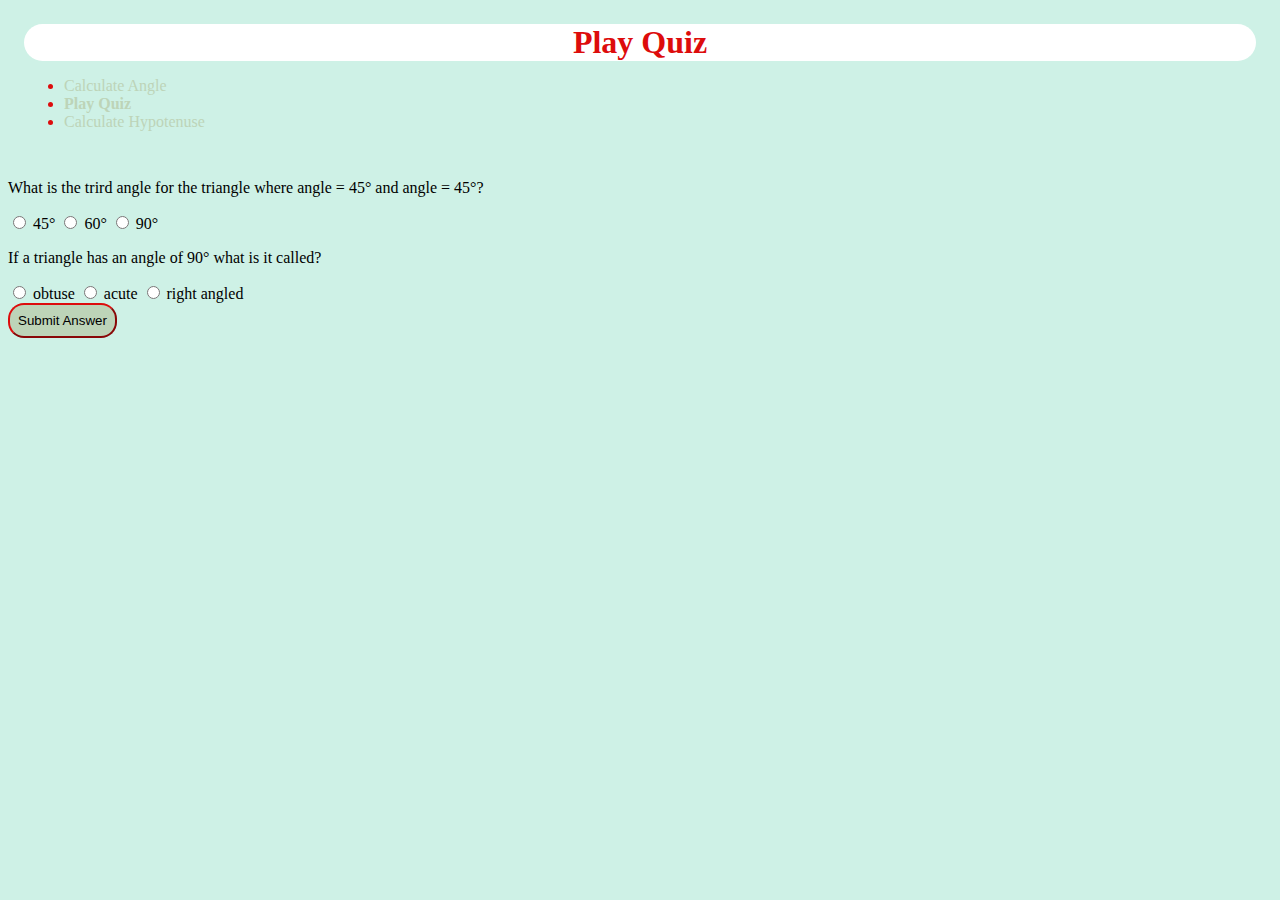
==== quiz.html @ 953f19d0 "added files" ====
<!DOCTYPE html>
<html lang="en">
  <head>
    <meta charset="UTF-8" />
    <meta http-equiv="X-UA-Compatible" content="IE=edge" />
    <meta name="viewport" content="width=device-width, initial-scale=1.0" />
    <title>Trinagle Quiz</title>
    <link rel="stylesheet" href="style.css">
  </head>
  <body>
    <nav class="navigation container" >
        <div class="nav-brand">Play Quiz</div>
    <ul class="list-not-bullet nav-pills">
        <li class="list-item-inline">
            <a class="link " href="index.html">Calculate Angle</a>
        </li>
        <li class="list-item-inline">
            <a class="link link-active" href="quiz.html">Play Quiz</a>
    
        </li>
        <li class="list-item-inline">
            <a class="link" href="calculate hypotenuse.html">Calculate Hypotenuse</a>
        </li>
    
    </ul>
    </nav >
    <form class="quiz-Form">
      <div class="question-conatiner">
        <p>
          What is the trird angle for the triangle where angle = 45° and angle =
          45°?
        </p>
        <label><input type="radio" name="question1" value="45°" /> 45° </label>
        <label><input type="radio" name="question1" value="60°" /> 60° </label>
        <label><input type="radio" name="question1" value="90°" /> 90° </label>
      </div>
      <div class="question-conatiner">
        <p>If a triangle has an angle of 90° what is it called?</p>
        <label
          ><input type="radio" name="question2" value="obtus" /> obtuse
        </label>
        <label
          ><input type="radio" name="question2" value="acute" /> acute
        </label>
        <label
          ><input type="radio" name="question2" value="right angled" /> right
          angled
        </label>
      </div>
    </form>
    <button  class="button" id="submit-answer-btn">Submit Answer</button>
    <div id="output"></div>
    <script src="/quiz.js"></script>
  </body>
</html>
---- style.css ----
@import url('https://fonts.googleapis.com/css2?family=Ubuntu:wght@300;400&display=swap');



:root { --backgroundcolor:#cef1e6;
    --primarycolor:#dd0c0c;
    --secondarycolor:#bdd4b8;


 
}
body{
    background-color: var(--backgroundcolor);
}
.navigation {
    background-color: var(--primary-color);
    color: var(--primarycolor);
    padding: 1rem;
    border-bottom-left-radius: 1rem;
    border-bottom-right-radius: 1rem;
  }
  
  .navigation .nav-brand {
      background-color: white;
    font-weight: bold;
    font-size: 2rem;
    padding: 2rem,;
    border-radius: 2rem;
    text-align: center;

  }
  .navigation .link {
    color:var(--secondarycolor);
    text-decoration: none;
  }
  
.navigation .link-active {
    font-weight: bold;
  }
.input-box{
    color: var(--primarycolor);
    text-decoration: bold ;
    border-color: #a17272;
    text-align: center;
    margin: 0 auto;
}
.button{
    
    background-color: var(--secondarycolor);
    border-color: var(--primarycolor);
    border-radius: 1rem;
    padding: 0.5rem;
     
}
.side-input{
    background-color: var(--secondarycolor);
    border-radius: 1rem;
    border-color: var(--primarycolor);
    align-items: center;
}

.button-check{
    background-color: var(--secondarycolor);
    border-color: var(--primarycolor);
    border-radius: 1rem;
    padding: 0.5rem;
    display: block;
    margin: 2rem auto;
}
.angle-input{
    background-color: var(--secondarycolor);
    border-radius: 1rem;
    border-color: var(--primarycolor);
    align-items: center;
}
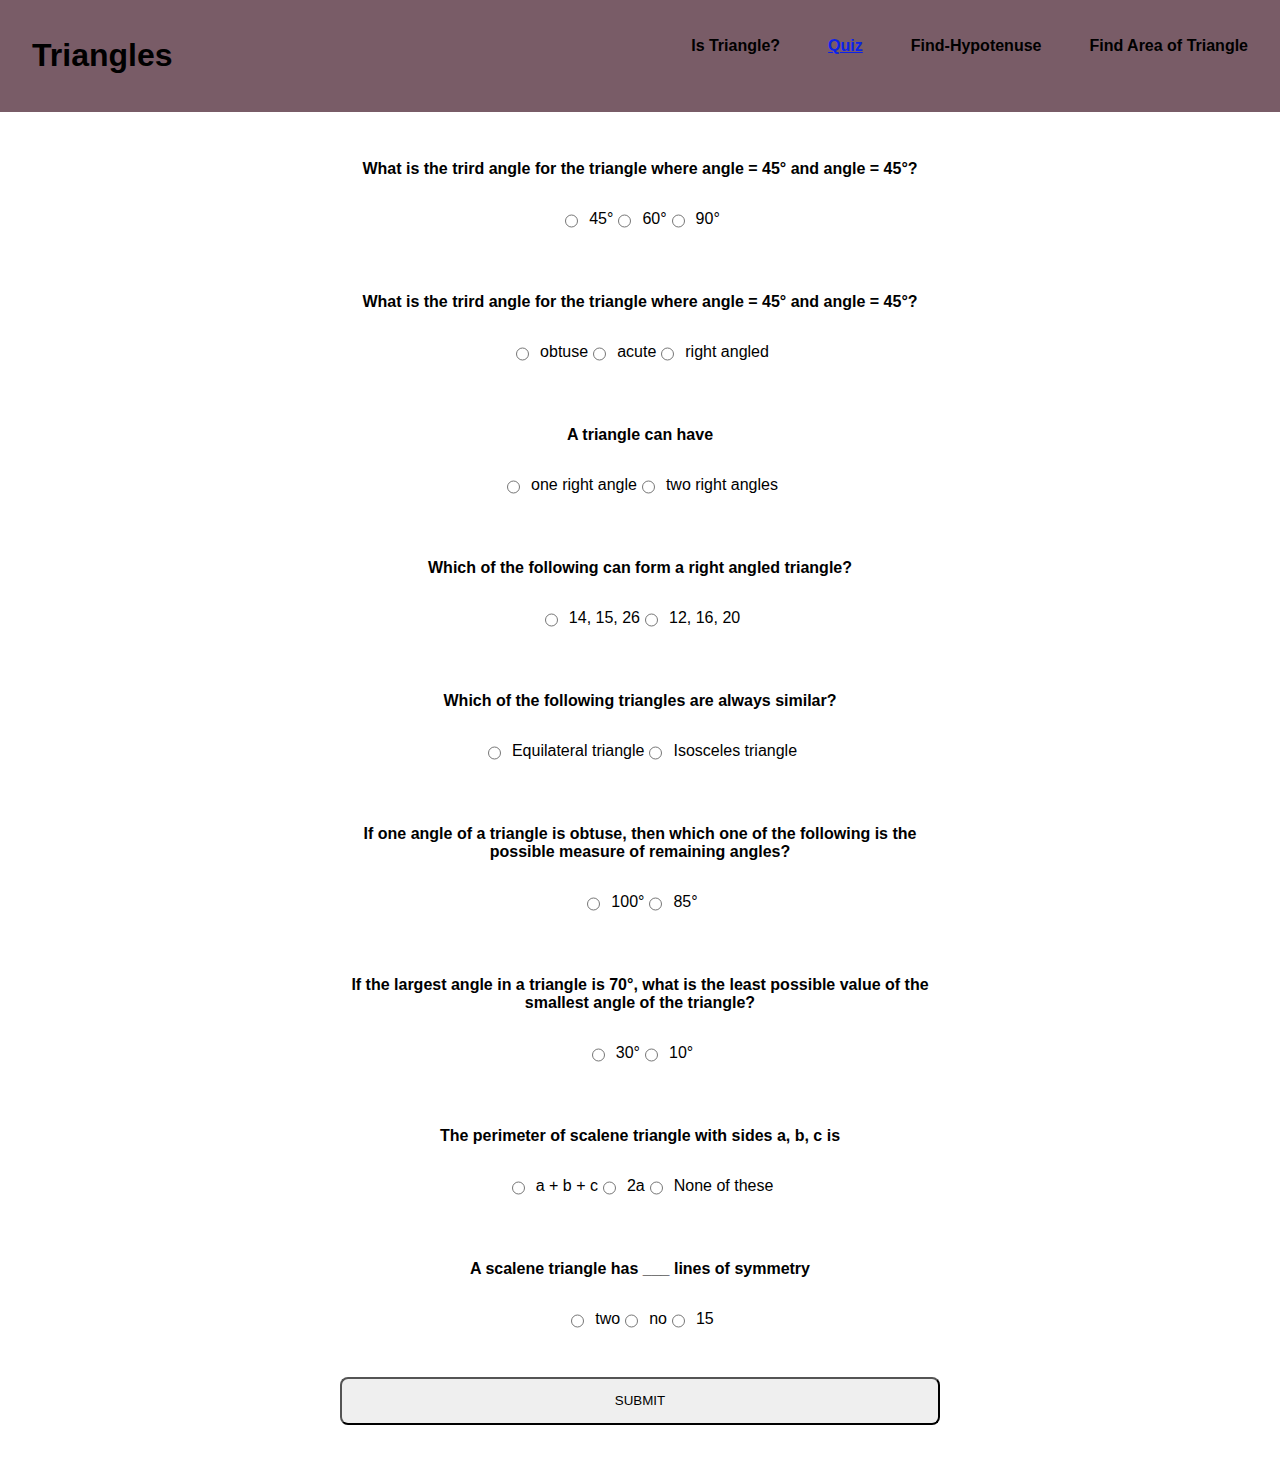
==== commit 22189c41: "added files" ====
--- a/quiz.html
+++ b/quiz.html
@@ -4,52 +4,172 @@
     <meta charset="UTF-8" />
     <meta http-equiv="X-UA-Compatible" content="IE=edge" />
     <meta name="viewport" content="width=device-width, initial-scale=1.0" />
-    <title>Trinagle Quiz</title>
-    <link rel="stylesheet" href="style.css">
+    <title>Triangles App</title>
+    <link rel="stylesheet" href="style.css" />
   </head>
   <body>
-    <nav class="navigation container" >
-        <div class="nav-brand">Play Quiz</div>
-    <ul class="list-not-bullet nav-pills">
-        <li class="list-item-inline">
-            <a class="link " href="index.html">Calculate Angle</a>
-        </li>
-        <li class="list-item-inline">
-            <a class="link link-active" href="quiz.html">Play Quiz</a>
-    
-        </li>
-        <li class="list-item-inline">
-            <a class="link" href="calculate hypotenuse.html">Calculate Hypotenuse</a>
-        </li>
-    
-    </ul>
-    </nav >
-    <form class="quiz-Form">
-      <div class="question-conatiner">
-        <p>
+    <nav class="navbar">
+      <h1>Triangles</h1>
+      <div class="nav-menus">
+        <h4 class="nav-menu-item"><a href="./index.html">Is Triangle?</a></h4>
+        <h4 class="nav-menu-item active"><a href="./quiz.html">Quiz</a></h4>
+        <h4 class="nav-menu-item">
+          <a href="./hypotenuse.html">Find-Hypotenuse</a>
+        </h4>
+        <h4 class="nav-menu-item">
+          <a href="./area.html">Find Area of Triangle</a>
+        </h4>
+      </div>
+    </nav>
+    <form class="form" id="quiz-form">
+      <div class="input-container">
+        <p class="question">
           What is the trird angle for the triangle where angle = 45° and angle =
           45°?
         </p>
-        <label><input type="radio" name="question1" value="45°" /> 45° </label>
-        <label><input type="radio" name="question1" value="60°" /> 60° </label>
-        <label><input type="radio" name="question1" value="90°" /> 90° </label>
+        <div class="quiz-options">
+          <label
+            ><input type="radio" name="question1" value="45°" /> 45°
+          </label>
+          <label
+            ><input type="radio" name="question1" value="60°" /> 60°
+          </label>
+          <label
+            ><input type="radio" name="question1" value="90°" /> 90°
+          </label>
+        </div>
       </div>
-      <div class="question-conatiner">
-        <p>If a triangle has an angle of 90° what is it called?</p>
-        <label
-          ><input type="radio" name="question2" value="obtus" /> obtuse
-        </label>
-        <label
-          ><input type="radio" name="question2" value="acute" /> acute
-        </label>
-        <label
-          ><input type="radio" name="question2" value="right angled" /> right
-          angled
-        </label>
+      <div class="input-container">
+        <p class="question">
+          What is the trird angle for the triangle where angle = 45° and angle =
+          45°?
+        </p>
+        <div class="quiz-options">
+          <label>
+            <input type="radio" name="question2" value="obtuse" />obtuse
+          </label>
+          <label
+            ><input type="radio" name="question2" value="acute" />acute</label
+          >
+          <label
+            ><input type="radio" name="question2" value="right angled" />right
+            angled</label
+          >
+        </div>
       </div>
+      <div class="input-container">
+        <p class="question">A triangle can have</p>
+        <div class="quiz-options">
+          <label>
+            <input type="radio" name="question3" value="one right angle" />
+            one right angle
+          </label>
+          <label
+            ><input type="radio" name="question3" value="two right angles" />two
+            right angles</label
+          >
+        </div>
+      </div>
+      <div class="input-container">
+        <p class="question">
+          Which of the following can form a right angled triangle?
+        </p>
+        <div class="quiz-options">
+          <label>
+            <input type="radio" name="question4" value="14, 15, 26" />
+            14, 15, 26
+          </label>
+          <label>
+            <input type="radio" name="question4" value="12, 16, 20" />
+            12, 16, 20</label
+          >
+        </div>
+      </div>
+      <div class="input-container">
+        <p class="question">
+          Which of the following triangles are always similar?
+        </p>
+        <div class="quiz-options">
+          <label>
+            <input type="radio" name="question5" value="Equilateral triangle" />
+            Equilateral triangle
+          </label>
+          <label>
+            <input type="radio" name="question5" value="Isosceles triangle" />
+            Isosceles triangle</label
+          >
+        </div>
+      </div>
+      <div class="input-container">
+        <p class="question">
+          If one angle of a triangle is obtuse, then which one of the following
+          is the possible measure of remaining angles?
+        </p>
+        <div class="quiz-options">
+          <label>
+            <input type="radio" name="question6" value="100°" />
+            100°
+          </label>
+          <label>
+            <input type="radio" name="question6" value="85°" />
+            85°</label
+          >
+        </div>
+      </div>
+      <div class="input-container">
+        <p class="question">
+          If the largest angle in a triangle is 70°, what is the least possible
+          value of the smallest angle of the triangle?
+        </p>
+        <div class="quiz-options">
+          <label>
+            <input type="radio" name="question7" value="30°" />
+            30°
+          </label>
+          <label>
+            <input type="radio" name="question7" value="10°" />
+            10°
+          </label>
+        </div>
+      </div>
+      <div class="input-container">
+        <p class="question">
+          The perimeter of scalene triangle with sides a, b, c is
+        </p>
+        <div class="quiz-options">
+          <label>
+            <input type="radio" name="question8" value="a + b + c" />
+            a + b + c
+          </label>
+          <label>
+            <input type="radio" name="question8" value="2a" />
+            2a
+          </label>
+          <label>
+            <input type="radio" name="question8" value="None of these" />
+            None of these
+          </label>
+        </div>
+      </div>
+      <div class="input-container">
+        <p class="question">A scalene triangle has ___ lines of symmetry</p>
+        <div class="quiz-options">
+          <label>
+            <input type="radio" name="question9" value="two" />two
+          </label>
+          <label>
+            <input type="radio" name="question9" value="no" />
+            no
+          </label>
+          <label>
+            <input type="radio" name="question9" value="15" />
+            15
+          </label>
+        </div>
+      </div>
+      <button type="submit">SUBMIT</button>
     </form>
-    <button  class="button" id="submit-answer-btn">Submit Answer</button>
-    <div id="output"></div>
-    <script src="/quiz.js"></script>
+    <h1 class="output" id="output-message"></h1>
+    <script src="./script.js"></script>
   </body>
 </html>
--- a/style.css
+++ b/style.css
@@ -1,77 +1,87 @@
-@import url('https://fonts.googleapis.com/css2?family=Ubuntu:wght@300;400&display=swap');
-
-
-
-:root { --backgroundcolor:#cef1e6;
-    --primarycolor:#dd0c0c;
-    --secondarycolor:#bdd4b8;
-
-
- 
-}
-body{
-    background-color: var(--backgroundcolor);
-}
-.navigation {
-    background-color: var(--primary-color);
-    color: var(--primarycolor);
-    padding: 1rem;
-    border-bottom-left-radius: 1rem;
-    border-bottom-right-radius: 1rem;
-  }
-  
-  .navigation .nav-brand {
-      background-color: white;
-    font-weight: bold;
-    font-size: 2rem;
-    padding: 2rem,;
-    border-radius: 2rem;
-    text-align: center;
-
-  }
-  .navigation .link {
-    color:var(--secondarycolor);
-    text-decoration: none;
-  }
-  
-.navigation .link-active {
-    font-weight: bold;
-  }
-.input-box{
-    color: var(--primarycolor);
-    text-decoration: bold ;
-    border-color: #a17272;
-    text-align: center;
-    margin: 0 auto;
-}
-.button{
-    
-    background-color: var(--secondarycolor);
-    border-color: var(--primarycolor);
-    border-radius: 1rem;
-    padding: 0.5rem;
-     
-}
-.side-input{
-    background-color: var(--secondarycolor);
-    border-radius: 1rem;
-    border-color: var(--primarycolor);
-    align-items: center;
+body {
+  padding: 0;
+  margin: 0;
+  font-family: Verdana, Geneva, Tahoma, sans-serif;
 }
 
-.button-check{
-    background-color: var(--secondarycolor);
-    border-color: var(--primarycolor);
-    border-radius: 1rem;
-    padding: 0.5rem;
-    display: block;
-    margin: 2rem auto;
-}
-.angle-input{
-    background-color: var(--secondarycolor);
-    border-radius: 1rem;
-    border-color: var(--primarycolor);
-    align-items: center;
+a,
+a:hover,
+a:focus,
+a:active {
+  text-decoration: none;
+  color: inherit;
 }
 
+.navbar {
+  padding: 1rem 2rem;
+  background-color: rgb(121, 92, 103);
+  display: flex;
+  flex-direction: row;
+  justify-content: space-between;
+}
 
+.nav-menus {
+  display: flex;
+  flex-direction: row;
+  gap: 3rem;
+}
+.nav-menu-item:hover {
+  color: rgb(26, 1, 1);
+  cursor: pointer;
+  text-decoration: underline;
+}
+
+.nav-menus .active {
+  color: rgb(12, 34, 235);
+  text-decoration: underline;
+}
+
+.form {
+  margin: 2rem auto;
+  max-width: 600px;
+  display: flex;
+  flex-direction: column;
+  gap: 2rem;
+  text-align: center;
+}
+
+.form button {
+  border-radius: 0.5rem;
+  height: 3rem;
+  cursor: pointer;
+}
+
+.input-container {
+  text-align: center;
+  display: flex;
+  flex-direction: column;
+}
+.quiz-options {
+  display: flex;
+  flex-direction: row;
+  justify-content: center;
+  align-items: center;
+}
+
+.quiz-options label {
+  display: flex;
+  gap: 0.5rem;
+  flex-direction: row;
+  align-items: center;
+}
+
+.input-container .question {
+  font-weight: 600;
+}
+
+.input-container input {
+  border-radius: 0.5rem;
+  height: 3rem;
+  font-size: 1.5rem;
+  padding: 0 1rem;
+}
+
+.input-label {
+  margin-bottom: 0.5rem;
+  font-weight: 600;
+}
